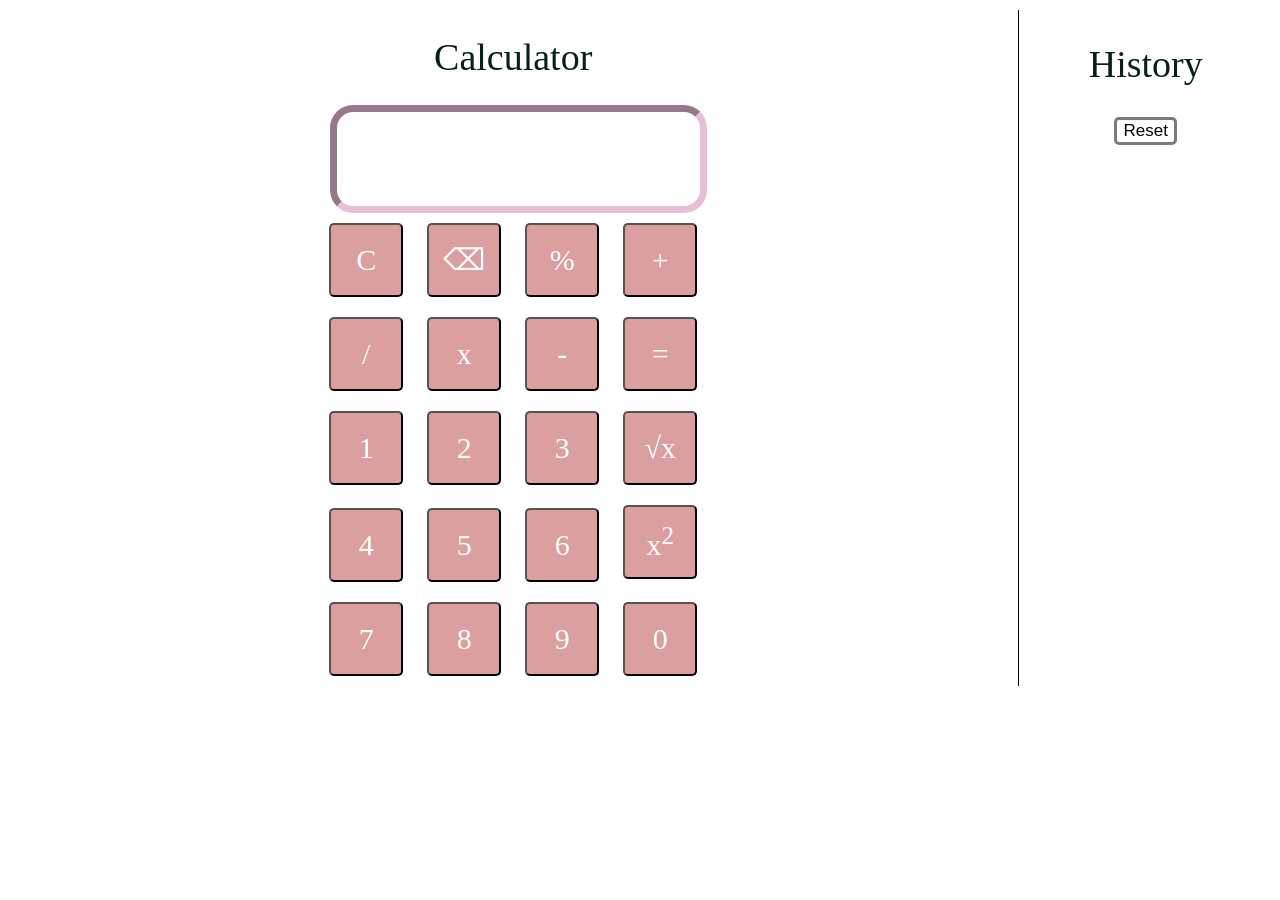
==== index.html @ 70b68cb3 "Rename calculator.html to index.html" ====
<!DOCTYPE html>
<html lang="en-US">
  <head>
    <title>Calculator</title>
    <meta charset="utf-8" />
    <script src="function123.js" defer></script>
    <link rel="stylesheet" href="styles.css" />
  </head>
  <body>
    <div class="main">
      <div class="calculator-ui">
        <h1>Calculator</h1>
        <input id="input1" type="text" />
        <div>
          <button onclick="erase()">C</button>
          <button onclick="removeLastCharacter()">&#9003;</button>
          <button onclick="displayInput('%')">%</button>
          <button onclick="displayInput('+')">+</button>
        </div>
        <div>
          <button onclick="displayInput('/')">/</button>
          <button onclick="displayInput('*')">x</button>
          <button onclick="displayInput('-')">-</button>
          <button onclick="showResult()">=</button>
        </div>
        <div>
          <button onclick="displayInput('1')">1</button>
          <button onclick="displayInput('2')">2</button>
          <button onclick="displayInput('3')">3</button>
          <button onclick="displayInput('sqrt')">&radic;x</button>
        </div>
        <div>
          <button onclick="displayInput('4')">4</button>
          <button onclick="displayInput('5')">5</button>
          <button onclick="displayInput('6')">6</button>
          <button onclick="displayInput('square')">x<sup>2</sup></button>
        </div>
        <div>
          <button onclick="displayInput('7')">7</button>
          <button onclick="displayInput('8')">8</button>
          <button onclick="displayInput('9')">9</button>
          <button onclick="displayInput('0')">0</button>
        </div>
      </div>
      <div class="history-ui">
          <h2>History</h2>
          <button onclick ="eraseHistory()">Reset</button>
      </div>
    </div>
  </body>
</html>
---- styles.css ----
.main{
    text-align: center;
    margin-top: 10px;
    display: flex;
    max-height: 100vh;
}
.calculator-ui{
    flex:4;
    align-self: center;
}

.history-ui{
    flex:1;
    border-left: 1px solid black;
    overflow-y: scroll;
    
}
.calculator-ui button {
    color: rgb(255, 255, 255);
    margin: 10px;
    background-color: rgb(196 98 98 / 61%);
    font-family: cursive;
    font-size: 30px;
    height: 74px;
    width: 74px;
    cursor: pointer;
    padding: 10px;
    border-radius: 5px;
}
h1 {
    font-family: cursive;
    color: #062019;
    font-weight: 400;
    font-size: 38px;
}

h2{
    font-family: cursive;
    color:#062019;
    font-size: 38px;
    font-weight: 400;
}

input {
    margin-left: 10px;
    height: 37px;
    border-width: 7px;
    border-color: #e9bed8;
    border-radius: 23px;
    width: 359px;
    text-align: right;
    font-size: 30px;
    font-family: cursive, sans-serif;
    padding-bottom: 0px;
    padding-top: 57px;
    color: #530c44;
}

p{
    cursor: pointer;
    font-family: cursive;
}

.history-ui button{
    border-radius: 5px;
    font-size: 17px;
    background: bottom;
    border: 3px solid #7a7c7c;
    cursor: pointer;
}
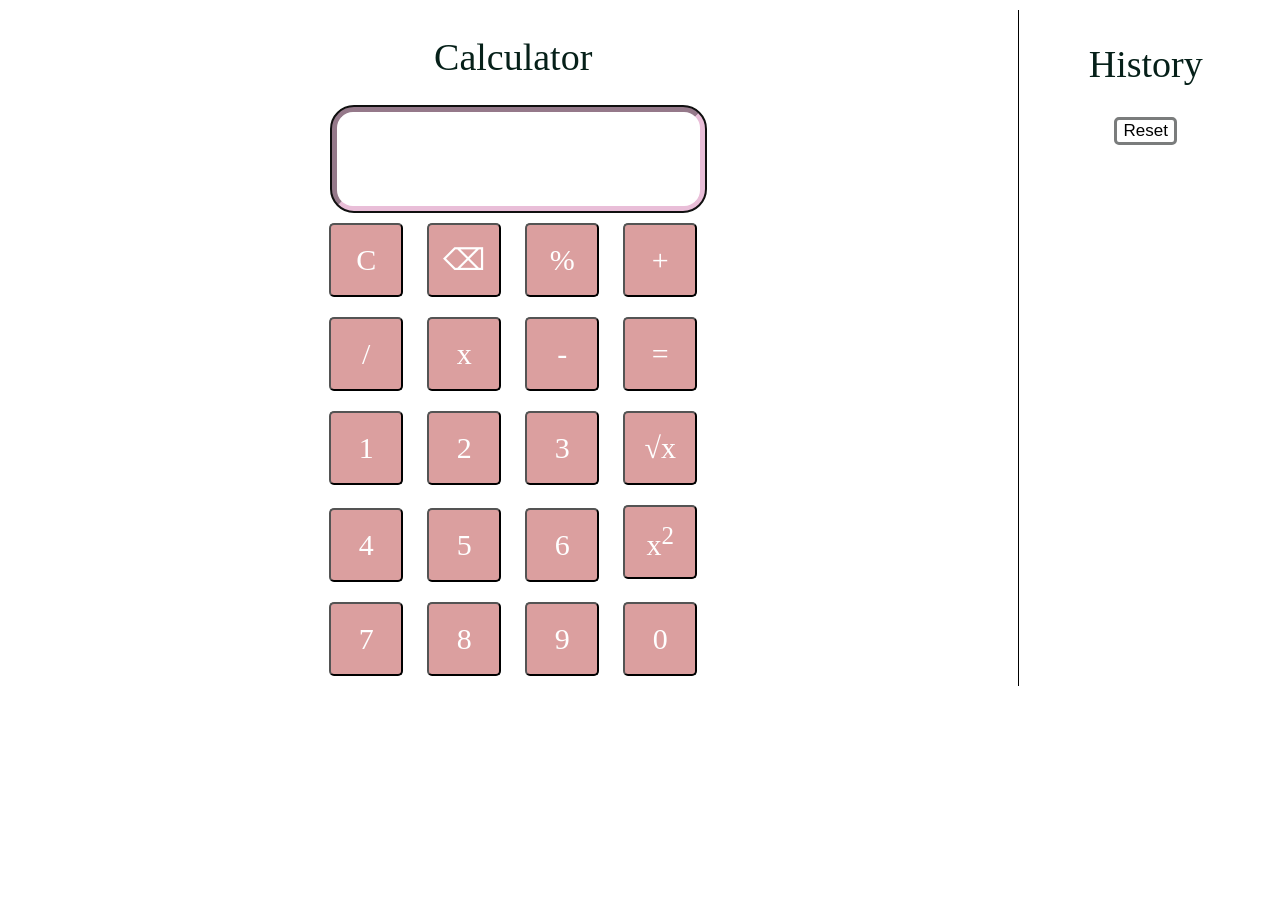
==== commit f0591f14: "merged with remote repo" ====
--- a/index.html
+++ b/index.html
@@ -3,6 +3,7 @@
   <head>
     <title>Calculator</title>
     <meta charset="utf-8" />
+    <meta name="viewport" content="width=device-width,initial-scale=1" />
     <script src="function123.js" defer></script>
     <link rel="stylesheet" href="styles.css" />
   </head>
--- a/styles.css
+++ b/styles.css
@@ -1,74 +1,79 @@
-
-.main{
-    text-align: center;
-    margin-top: 10px;
-    display: flex;
-    max-height: 100vh;
-}
-.calculator-ui{
-    flex:4;
-    align-self: center;
+.main {
+  text-align: center;
+  margin-top: 10px;
+  max-height: 100vh;
 }
 
-.history-ui{
-    flex:1;
+@media (width >= 600px) {
+  .calculator-ui {
+    flex: 4;
+    align-self: center;
+  }
+
+  .history-ui {
+    flex: 1;
     border-left: 1px solid black;
     overflow-y: scroll;
-    
+  }
+
+  .main {
+  text-align: center;
+  margin-top: 10px;
+  display: flex;
+  max-height: 100vh;
 }
+}
+
 .calculator-ui button {
-    color: rgb(255, 255, 255);
-    margin: 10px;
-    background-color: rgb(196 98 98 / 61%);
-    font-family: cursive;
-    font-size: 30px;
-    height: 74px;
-    width: 74px;
-    cursor: pointer;
-    padding: 10px;
-    border-radius: 5px;
+  color: rgb(255, 255, 255);
+  margin: 10px;
+  background-color: rgb(196 98 98 / 61%);
+  font-family: cursive;
+  font-size: 30px;
+  height: 74px;
+  width: 74px;
+  cursor: pointer;
+  padding: 10px;
+  border-radius: 5px;
 }
 h1 {
-    font-family: cursive;
-    color: #062019;
-    font-weight: 400;
-    font-size: 38px;
+  font-family: cursive;
+  color: #062019;
+  font-weight: 400;
+  font-size: 38px;
 }
 
-h2{
-    font-family: cursive;
-    color:#062019;
-    font-size: 38px;
-    font-weight: 400;
+h2 {
+  font-family: cursive;
+  color: #062019;
+  font-size: 38px;
+  font-weight: 400;
 }
 
 input {
-    margin-left: 10px;
-    height: 37px;
-    border-width: 7px;
-    border-color: #e9bed8;
-    border-radius: 23px;
-    width: 359px;
-    text-align: right;
-    font-size: 30px;
-    font-family: cursive, sans-serif;
-    padding-bottom: 0px;
-    padding-top: 57px;
-    color: #530c44;
+  margin-left: 10px;
+  height: 37px;
+  border-width: 7px;
+  border-color: #e9bed8;
+  border-radius: 23px;
+  width: 359px;
+  text-align: right;
+  font-size: 30px;
+  font-family: cursive, sans-serif;
+  padding-bottom: 0px;
+  padding-top: 57px;
+  color: #530c44;
 }
 
-p{
-    cursor: pointer;
-    font-family: cursive;
+p {
+  cursor: pointer;
+  font-family: cursive;
 }
 
-.history-ui button{
-    border-radius: 5px;
-    font-size: 17px;
-    background: bottom;
-    border: 3px solid #7a7c7c;
-    cursor: pointer;
+.history-ui button {
+  border-radius: 5px;
+  font-size: 17px;
+  background: bottom;
+  border: 3px solid #7a7c7c;
+  cursor: pointer;
 }
-
-
- 
